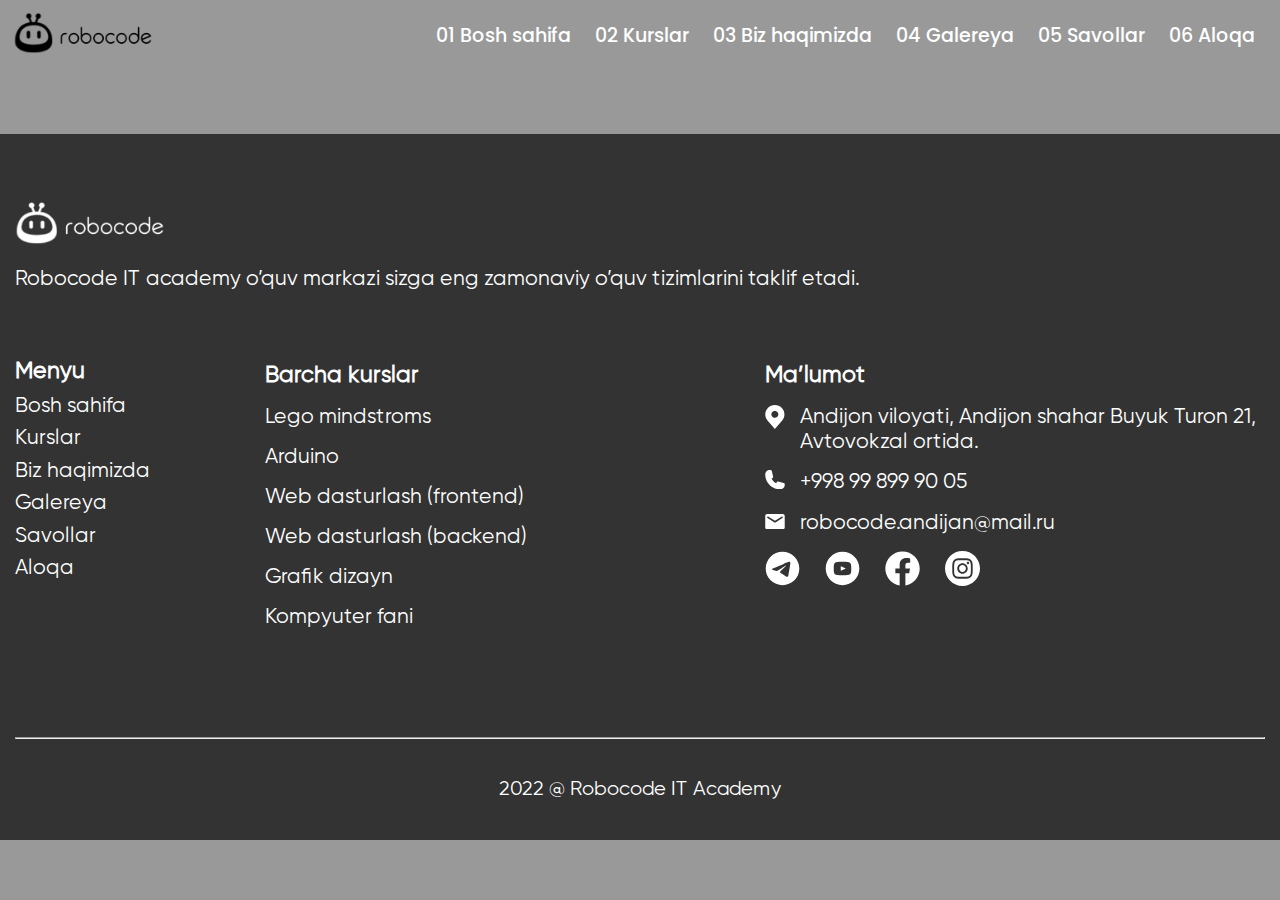
==== detail.html @ 89c39644 "new commit" ====
<!DOCTYPE html>
<html lang="en">
<head>
	<meta charset="UTF-8">
	<meta name="viewport" content="width=device-width, initial-scale=1.0">
	<!-- variable title -->
	<title>Detail view</title>
	<meta name="description" content="Robocode IT Academy Andijan - Andijondagi Robototexnika va Dasturlash , Grafik dizayn, Video montaj bo'yicha o'quv kurslari">
	<meta name="keywords" content="Robocode, Andijan, Robototexnika, dasturlash, andijon, lego, Arduino, Python, Javascript, Vue.js, Django, PostgreSQL, HTML, CSS, bootstrap, Andijon, Vodiy, IT sohasi, dasturlash kurslari">
	<meta content="Abdukarim Hakimov" name="author">
	<link rel="shortcut icon" href="staticfiles/images/custom/favicon.svg">
	<link rel="stylesheet" type="text/css" href="staticfiles/css/custom/custom.css">
	<link rel="stylesheet" type="text/css" href="staticfiles/css/swiper/swiper.css">
	<link rel="stylesheet" type="text/css" href="staticfiles/css/main/mainpage/main.css">
	<link rel="stylesheet" type="text/css" href="staticfiles/css/main/detail/detail.css">
</head>
<body>
	<header>
		<section class="section_navbar">
			<div class="container_lg height-100">
				<nav class="navbar">
					<div class="navbar_left">
						<div class="robocode_logo">
							<a>
								<img src="staticfiles/images/mainpage/header/robocode.png" alt="">
							</a>
						</div>
						<div class="navbar_control" onclick="navbarControlr()">
							<div class="line"></div>
							<div class="line"></div>
							<div class="line"></div>
						</div>
					</div>
					<div class="navbar_right">
						<ul>
							<li>
								<a>01 Bosh sahifa</a>
							</li>
							<li>
								<a href="#courses">02 Kurslar</a>
							</li>
							<li>
								<a href="#robocode_gr">03 Biz haqimizda</a>
							</li>
							<li>
								<a href="#gallery">04 Galereya</a>
							</li>
							<li>
								<a href="#asks">05 Savollar</a>
							</li>
							<li>
								<a href="#connect">06 Aloqa</a>
							</li>
						</ul>
					</div>
				</nav>
			</div>
		</section>
	</header>
	<main>
		
	</main>
	<footer>
		<article class="footer_article">
			<section class="section_foooter">
				<div class="container_lg">
					<nav class="footer_nav">
						<div class="footer_nav_fields footer_logo_fields">
							<div class="footer_nav_logo">
								<a>
									<img src="staticfiles/images/mainpage/main/logo_footer.png" alt="">
								</a>
							</div>
							<div class="footer_nav_text">
								<p>
									Robocode IT academy o’quv markazi sizga eng zamonaviy o’quv tizimlarini taklif etadi.
								</p>
							</div>	
						</div>
						<div class="footer_nav_fields">
							<ul>
								<li>
									<a>Menyu</a>
								</li>
								<li>
									<a>Bosh sahifa</a>
								</li>
								<li>
									<a>Kurslar</a>
								</li>
								<li>
									<a>Biz haqimizda</a>
								</li>
								<li>
									<a>
										Galereya
									</a>
								</li>
								<li>
									<a>
										Savollar
									</a>
								</li>
								<li>
									<a>
										Aloqa
									</a>
								</li>
							</ul>
						</div>
						<div class="footer_nav_fields">
							<ul>
								<li>
									<a>Barcha kurslar</a>
								</li>
								<li>
									<a>Lego mindstroms</a>
								</li>
								<li>
									<a>Arduino</a>
								</li>
								<li>
									<a>Web dasturlash (frontend)</a>
								</li>
								<li>
									<a>Web dasturlash (backend)</a>
								</li>
								<li>
									<a>Grafik dizayn</a>
								</li>
								<li>
									<a>Kompyuter fani</a>
								</li>
							</ul>
						</div>
						<div class="footer_nav_fields">
							<ul>
								<li>
									<a>
										<span>Ma’lumot</span>
									</a>
								</li>
								<li>
									<a>
										<span>
											<svg viewBox="0 0 25 30" fill="none" xmlns="http://www.w3.org/2000/svg">
											<path d="M12.3264 0C9.15159 0.00368622 6.10794 1.24658 3.86304 3.45603C1.61815 5.66548 0.355321 8.66108 0.351575 11.7857C0.347773 14.3392 1.19523 16.8233 2.76395 18.8571C2.76395 18.8571 3.09053 19.2804 3.14388 19.3414L12.3264 30L21.5132 19.3361C21.5611 19.2793 21.8888 18.8571 21.8888 18.8571L21.8898 18.8539C23.4578 16.821 24.3049 14.338 24.3011 11.7857C24.2974 8.66108 23.0346 5.66548 20.7897 3.45603C18.5448 1.24658 15.5011 0.00368622 12.3264 0ZM12.3264 16.0714C11.4651 16.0714 10.6232 15.8201 9.90714 15.3492C9.19105 14.8782 8.63293 14.2089 8.30335 13.4258C7.97377 12.6427 7.88754 11.781 8.05556 10.9496C8.22358 10.1183 8.6383 9.35462 9.24728 8.75526C9.85626 8.15589 10.6322 7.74771 11.4768 7.58235C12.3215 7.41698 13.1971 7.50185 13.9927 7.82623C14.7884 8.15061 15.4685 8.69992 15.947 9.4047C16.4254 10.1095 16.6808 10.9381 16.6808 11.7857C16.6794 12.9219 16.2201 14.0112 15.4038 14.8146C14.5875 15.618 13.4808 16.07 12.3264 16.0714Z" fill="white"/>
											</svg>
										</span>
										<span>Andijon viloyati, Andijon shahar Buyuk Turon 21, Avtovokzal ortida.</span>
									</a>
								</li>
								<li>
									<a>
										<span>
											<svg 
										    viewBox="0 0 31 30" fill="none" 
										    xmlns="http://www.w3.org/2000/svg">
											<path d="M23.5992 30.0002C17.436 29.9922 11.5275 27.5559 7.16946 23.2256C2.81141 18.8952 0.359551 13.0242 0.351562 6.90017C0.351563 5.07018 1.08317 3.31514 2.38544 2.02113C3.68771 0.727134 5.45397 0.000171442 7.29566 0.000171442C7.68564 -0.00278026 8.07498 0.0323889 8.45804 0.105171C8.82835 0.159622 9.1924 0.250056 9.54494 0.375171C9.79288 0.461616 10.0138 0.610871 10.1859 0.80818C10.358 1.00549 10.4753 1.24401 10.5262 1.50017L12.5943 10.5002C12.65 10.7445 12.6433 10.9987 12.5748 11.2398C12.5062 11.4809 12.378 11.701 12.2018 11.8802C12.0056 12.0902 11.9905 12.1052 10.1337 13.0652C11.6206 16.3065 14.2295 18.9094 17.4854 20.4002C18.4666 18.5402 18.4817 18.5252 18.693 18.3302C18.8733 18.1551 19.0949 18.0277 19.3375 17.9596C19.5801 17.8915 19.836 17.8848 20.0818 17.9402L29.1394 19.9952C29.3889 20.0527 29.6196 20.1724 29.8097 20.343C29.9999 20.5135 30.1432 20.7294 30.2263 20.9702C30.3537 21.3262 30.4496 21.6926 30.5131 22.0652C30.5738 22.4422 30.6041 22.8234 30.6037 23.2052C30.5758 25.0273 29.8236 26.7646 28.5113 28.0376C27.199 29.3107 25.4331 30.0162 23.5992 30.0002Z" fill="white"/>
											</svg>
										</span>
										<span>+998 99 899 90 05</span>
									</a>
								</li>
								<li>
									<a>
										<span>
											<svg  viewBox="0 0 31 24" fill="none" xmlns="http://www.w3.org/2000/svg">
											<path d="M3.37663 0H27.5783C29.2422 0 30.5884 1.35 30.5884 3L30.6035 21C30.6035 22.65 29.2422 24 27.5783 24H3.37663C1.71276 24 0.351418 22.65 0.351418 21V3C0.351418 1.35 1.71276 0 3.37663 0ZM3.98167 6.375L14.6758 13.005C15.1598 13.305 15.7951 13.305 16.2791 13.005L26.9733 6.375C27.1249 6.29057 27.2578 6.17649 27.3637 6.03968C27.4696 5.90287 27.5464 5.74617 27.5895 5.57906C27.6326 5.41195 27.6411 5.2379 27.6144 5.06746C27.5877 4.89702 27.5264 4.73372 27.4342 4.58745C27.342 4.44118 27.2208 4.31498 27.078 4.21649C26.9353 4.118 26.7738 4.04927 26.6034 4.01445C26.4331 3.97963 26.2574 3.97945 26.0869 4.01392C25.9165 4.04839 25.7549 4.1168 25.6119 4.215L15.4775 10.5L5.34301 4.215C5.20002 4.1168 5.03841 4.04839 4.86799 4.01392C4.69756 3.97945 4.52185 3.97963 4.35149 4.01445C4.18114 4.04927 4.01968 4.118 3.87688 4.21649C3.73409 4.31498 3.61294 4.44118 3.52075 4.58745C3.42856 4.73372 3.36726 4.89702 3.34056 5.06746C3.31386 5.2379 3.32231 5.41195 3.36539 5.57906C3.40848 5.74617 3.48532 5.90287 3.59125 6.03968C3.69717 6.17649 3.82999 6.29057 3.98167 6.375Z" fill="white"/>
											</svg>
										</span>
										<span>robocode.andijan@mail.ru</span>
									</a>
								</li>
								<li class="f_field_social">
									<a>
										<svg  viewBox="0 0 42 40" fill="none" xmlns="http://www.w3.org/2000/svg">
										<path d="M20.9294 5.44444e-05C15.5968 0.0247327 10.4911 2.14276 6.72924 5.89081C2.96733 9.63886 0.855411 14.7118 0.855469 20C0.855469 25.3043 2.98031 30.3914 6.76255 34.1421C10.5448 37.8929 15.6746 40 21.0235 40C26.3724 40 31.5022 37.8929 35.2845 34.1421C39.0667 30.3914 41.1916 25.3043 41.1916 20C41.1916 14.6957 39.0667 9.60863 35.2845 5.85791C31.5022 2.10719 26.3724 5.44444e-05 21.0235 5.44444e-05C20.9921 -1.81481e-05 20.9608 -1.81481e-05 20.9294 5.44444e-05ZM29.2689 12.04C29.4369 12.0367 29.8084 12.0784 30.0504 12.2734C30.2112 12.4119 30.3138 12.6052 30.3378 12.815C30.3647 12.97 30.3983 13.325 30.3714 13.6017C30.0689 16.765 28.7546 24.4384 28.0857 27.98C27.8033 29.48 27.247 29.9817 26.7075 30.03C25.5378 30.1383 24.6487 29.2633 23.5143 28.5267C21.7395 27.3717 20.7361 26.6534 19.0134 25.5267C17.0218 24.2267 18.3126 23.51 19.447 22.3434C19.7445 22.0367 24.9042 17.3817 25.005 16.96C25.0168 16.9067 25.0285 16.71 24.9109 16.6067C24.7933 16.5034 24.6185 16.5384 24.4924 16.5667C24.3143 16.6067 21.479 18.4667 15.9865 22.1417C15.1798 22.6917 14.4521 22.9584 13.7983 22.9417C13.079 22.9284 11.6941 22.54 10.6639 22.2084C9.4 21.8 8.39664 21.585 8.48403 20.8934C8.52941 20.5334 9.03025 20.165 9.98487 19.7884C15.8639 17.2484 19.7832 15.5734 21.7462 14.765C27.3462 12.455 28.5109 12.0534 29.2689 12.04Z" fill="white"/>
										</svg>
									</a>
									<a>
										<svg  viewBox="0 0 42 40" fill="none" xmlns="http://www.w3.org/2000/svg">
										<path d="M24.3912 19.6521L19.6727 17.4688C19.2609 17.2792 18.9227 17.4917 18.9227 17.9437V22.0563C18.9227 22.5083 19.2609 22.7208 19.6727 22.5312L24.3891 20.3479C24.8029 20.1562 24.8029 19.8438 24.3912 19.6521ZM21.0235 0C9.88488 0 0.855469 8.95417 0.855469 20C0.855469 31.0458 9.88488 40 21.0235 40C32.1622 40 41.1916 31.0458 41.1916 20C41.1916 8.95417 32.1622 0 21.0235 0ZM21.0235 28.125C10.7 28.125 10.5193 27.2021 10.5193 20C10.5193 12.7979 10.7 11.875 21.0235 11.875C31.3471 11.875 31.5277 12.7979 31.5277 20C31.5277 27.2021 31.3471 28.125 21.0235 28.125Z" fill="white"/>
										</svg>
									</a>
									<a>
										<svg viewBox="0 0 41 40" fill="none" xmlns="http://www.w3.org/2000/svg">
										<path fill-rule="evenodd" clip-rule="evenodd" d="M0.361328 20.1117C0.361328 30.055 7.64368 38.3233 17.1681 40V25.555H12.126V20H17.1681V15.555C17.1681 10.555 20.4168 7.77833 25.0117 7.77833C26.4672 7.77833 28.037 8 29.4924 8.22167V13.3333H26.916C24.4504 13.3333 23.8907 14.555 23.8907 16.1117V20H29.2689L28.3731 25.555H23.8907V40C33.4151 38.3233 40.6975 30.0567 40.6975 20.1117C40.6975 9.05 31.6218 0 20.5294 0C9.43696 0 0.361328 9.05 0.361328 20.1117Z" fill="white"/>
										</svg>
									</a>
									<a>
										<svg xmlns="http://www.w3.org/2000/svg" fill="#fff" viewBox="0 0 24 24"><path d="M14.829 6.302c-.738-.034-.96-.04-2.829-.04s-2.09.007-2.828.04c-1.899.087-2.783.986-2.87 2.87-.033.738-.041.959-.041 2.828s.008 2.09.041 2.829c.087 1.879.967 2.783 2.87 2.87.737.033.959.041 2.828.041 1.87 0 2.091-.007 2.829-.041 1.899-.086 2.782-.988 2.87-2.87.033-.738.04-.96.04-2.829s-.007-2.09-.04-2.828c-.088-1.883-.973-2.783-2.87-2.87zm-2.829 9.293c-1.985 0-3.595-1.609-3.595-3.595 0-1.985 1.61-3.594 3.595-3.594s3.595 1.609 3.595 3.594c0 1.985-1.61 3.595-3.595 3.595zm3.737-6.491c-.464 0-.84-.376-.84-.84 0-.464.376-.84.84-.84.464 0 .84.376.84.84 0 .463-.376.84-.84.84zm-1.404 2.896c0 1.289-1.045 2.333-2.333 2.333s-2.333-1.044-2.333-2.333c0-1.289 1.045-2.333 2.333-2.333s2.333 1.044 2.333 2.333zm-2.333-12c-6.627 0-12 5.373-12 12s5.373 12 12 12 12-5.373 12-12-5.373-12-12-12zm6.958 14.886c-.115 2.545-1.532 3.955-4.071 4.072-.747.034-.986.042-2.887.042s-2.139-.008-2.886-.042c-2.544-.117-3.955-1.529-4.072-4.072-.034-.746-.042-.985-.042-2.886 0-1.901.008-2.139.042-2.886.117-2.544 1.529-3.955 4.072-4.071.747-.035.985-.043 2.886-.043s2.14.008 2.887.043c2.545.117 3.957 1.532 4.071 4.071.034.747.042.985.042 2.886 0 1.901-.008 2.14-.042 2.886z"/></svg>
									</a>
								</li>	
							</ul>
						</div>
					</nav>
					<hr style="margin-top:8%;">
					<div class="text-center" style="color:#FFF; font-family:gilroy; font-size:20px; margin-top:3%;">
						<p>2022 @ Robocode IT Academy</p>
					</div>
				</div>
			</section>
		</article>
	</footer>
	<script src="staticfiles/js/custom/custom.js"></script>
	<script src="staticfiles/js/swiper/swiper.js"></script>
	<script src="staticfiles/js/typer/typer.js"></script>
	<!-- variable scripts -->
	<script src="staticfiles/js/main/detail/detail.js"></script>
</body>
</html>
---- staticfiles/css/custom/custom.css ----
html{scroll-behavior: smooth;}

body{
     width:100%;
     height:auto;
     }

*{box-sizing: border-box;}

body,header,main,footer,section,div{width:100%; height:auto;}

body,h1,h2,h3,h4,h5,h6,p,section,div{margin:0 ; padding:0;}

button,input,select{outline:none; cursor: pointer;}

a{
  cursor: pointer; 
  text-decoration: none;
  color: inherit;
  }

ul,li{
      margin:0; 
      padding:0; 
      list-style: none;
      }

input[type=number]::-webkit-inner-spin-button {
  -webkit-appearance: none;
}

body::-webkit-scrollbar {
  width: 10px;
}

/* Track */
body::-webkit-scrollbar-track {
  background: transparent;
}

/* Handle */
body::-webkit-scrollbar-thumb {
  background: #888;
  border-radius: 10px;
}

/* Handle on hover */
body::-webkit-scrollbar-thumb:hover {
  background: #555;
}


@font-face {
  font-family:'robocode';
  src: url(../../fonts/robocode.ttf);
}

@font-face {
  font-family:'gilroy';
  src: url(../../fonts/gilroy.ttf);
}

.container_lg,
.container_md,
.container_sm{
              width: 100%; 
              padding-left: 15px; 
              padding-right: 15px; 
              margin-left: auto;
              margin-right: auto; 
              height: auto; 
              }


.d-flex{display: flex;}

.justify-content-center{justify-content: center;}

.align-items-center{align-items: center;}

.justify-content-space-between{justify-content: space-between;}

.position-relative{position: relative;}

.position-absolute{position: absolute;}

.height-100{
  height: 100%;
}

.width-100{
  width: 100%;
}

.width-auto{
  width: auto;
}

.flex-direction-column{
  flex-direction: column;
}

.for_navbar_section1{top:-100%;position: fixed; }

.for_navbar_section2{position: fixed; top:0; box-shadow:0px -10px 40px 0px rgba(0, 0, 0, 0.7);}

.for_course_blocks:nth-child(3n+1){
  background-color: #25B3E5 !important;
  color: #fff !important;
}

.for_course_blocks:nth-child(3n+2){
  background-color: #F8D25A !important;
  color: #000 !important;
}

.for_course_blocks:nth-child(3n+3){
  background-color: #F8453F !important;
  color: #fff !important;
}

.text-center{
  text-align: center;
}

.for_defference_img_phone{
  transform: translateX(0%) !important;
  opacity: 1 !important;
}

.for_defference_img_dots{
  filter: blur(0px) !important;
}

.for_difference_text{
  transform: translateX(0%) !important;
  opacity: 1 !important;
}

.for_seo{
  transform: translateX(0%) !important;
  opacity: 1 !important;
}

.active_asks{
  color: #34FF2F !important;
}

.active_asks_parent{
  border-left: 3px solid #fff !important;
}

.arm_action{
  transform: rotate(0deg) !important;
}

/* start min-400 */
@media(min-width:400px){
  .container_lgf{width:99%;}
  .container_mdf{width:96%;}
  .container_smf{width:92%;}
}
/* end min-400 */

/* start min-576 */
@media(min-width: 576px){
  .container_lg{max-width: 720px;}
  .container_md{max-width: 650px;}
  .container_sm{max-width: 540px;}
}
/* end min-576 */

/* start min-768 */
@media(min-width: 768px){
  .container_lg{max-width: 930px;}
  .container_md{max-width: 870px;}
  .container_sm{max-width: 720px;}
}
/* end min-768 */

@media(min-width: 992px){
  /* start min 992px */
  .container_lg{max-width: 1110px;}
  .container_md{max-width: 1020px;}
  .container_sm{max-width: 940px;}
  /* end min 992px */
}

/* start min-1200 */
@media(min-width: 1200px){
  .container_lg{max-width: 1300px;}
  .container_md{max-width: 1200px;}
  .container_sm{max-width: 1040px;}
}
/* end min-1200 */

/* start min-1450 */
@media(min-width:1450px){
  .container_lg{max-width: 1450px;}
  .container_md{max-width: 1320px;}
  .container_sm{max-width: 1200px;}
}
/* end min-1450 */

/* start min-1650 */
@media(min-width:1650px){
  .container_lg{max-width: 1650px;}
  .container_md{max-width: 1500px;}
  .container_sm{max-width: 1320px;}
 }
/* end min-1650 */

/* start min-1900 */
@media(min-width:1900px){
  .container_lg{max-width: 1750px;}
  .container_md{max-width: 1600px;}
  .container_sm{max-width: 1420px;}  
}
/* end min-1900 */
---- staticfiles/css/main/mainpage/main.css ----
body{
	background-color:#999999;
}

.section_navbar{
	width:100%;
	height:70px;
	background-color: #999999;
	transition-property: top;
	transition-duration: 0.8s;
	transition-timing-function: ease;
	z-index:2 !important;
}

.navbar{
	display: flex;
	justify-content: space-between;
	align-items: center;
	height: 100%;
}

.navbar_left,.navbar_right{
	width: auto;
}

.robocode_logo a img{
	width:150px;
	margin-left:-5%;
	transition-property: transform;
	transition-duration: 0.5s;
	transition-timing-function: ease;
}

.robocode_logo a img:hover{
	transform: scale(1.1);
}

.navbar_right ul li{
	display: inline-block;
	color: white;
	font-family: robocode;
	font-size:20px;
	transition-property: color;
	transition-duration:0.5s;
	transition-timing-function: ease;
}

.navbar_right ul li a{
	padding:8px 12px;
}

.navbar_right ul li:hover{
	color:#34ff2f;
}

.navbar_control{
	display: none;
}

.line{
	width:100%;
	height:4px;
	border-radius:10px;
	background-color: black;
	position: absolute;
}

.line:nth-child(2){
	top:42.5%;
}

.line:nth-child(3){
	bottom:0;
}

.header_courses_container{
	display: flex;
	padding-left:6%;
	align-items: center;
}

.courses_left{
	width:44vw;
	height:44vw;
	position: relative;
}

.courses_right{
	width: calc( 100% - 44vw);
	padding-bottom:12%;
}

.course_number{
	position: absolute;
	width:100%;
	height:100%;
	padding-top:10%;
	z-index: 1;
}	

.course_number a img{
	width:22%;
	margin-left:-2.5%;
}

.course_border_circle{
	position: absolute;
	width:100%;
	height:100%;
	display: flex;
	align-items: center;
	justify-content: center;
	top: 0;
	left: 0;
}

.circle{
	border-radius: 50%;
	border: 1px solid white;
	transform: scale(0.6);
	transition-property: transform, opacity, border;
	transition-duration:1s;
	transition-timing-function: ease;
	-webkit-animation-name: circle;
	-webkit-animation-duration: 3s;
	-webkit-animation-timing-function: linear;
	-webkit-animation-iteration-count: infinite;
	animation-name: circle;
	animation-duration: 3s;
	animation-timing-function: linear;
	animation-iteration-count: infinite;
}

.border_circle1{
	width:100%;
	height:100%;
}


.border_circle2{
	width:85%;
	height:85%;
}

.border_circle3{
	width:72%;
	height:72%;
}

.border_circle4{
	width:63%;
	height:63%;
	border-radius: 50%;
	background-color:#34ff2f;
}

@-webkit-keyframes circle{
	to{
		transform: scale(1.075);
		border:5px solid white;
		opacity: 0;
	}
}

@-webkit-keyframes circle_mobile{
	to{
		transform: scale(1.2);
		border:5px solid white;
		opacity: 0;
	}
}

@keyframes circle{
	to{
		transform: scale(1.075);
		border:5px solid white;
		opacity: 0;
	}
}

@keyframes circle_mobile{
	to{
		transform: scale(1.2);
		border:5px solid white;
		opacity: 0;
	}
}

.course_typer .cursor{
	margin-left:-1.5%;
}

.course_typer{
	font-family: robocode;
	font-size:60px;
	width: 100%;
/* 	display: flex;
	justify-content: flex-end; */
	margin-bottom:1.5%;
}

.typer_under_text{
	font-family: robocode;
	font-size:50px;
	/* text-align: right; */
	color: #fff;
	line-height:60px;
	letter-spacing: 1.5px;
}

.typer_br{
	display: none;
}

.course_swiper{
	width:124%;
	height:124%;
	margin-left:-12%;
	margin-top:-12%;
}

.course_sliders{
	width:100%;
	height:100%;
}

.course_sliders a img{
	width:100%;
}

.typer_for_slide{
	display: none;
}

.course_btn{
	margin-top:-15%;
	display: flex;
	padding-left:6%;
}

.course_btn div a button{
	font-family: gilroy;
	font-size:20px;
	border: none;
	background-color: #fff;
	padding:10px 50px;
	border-radius:10px;
	font-weight: bolder;
	transition-property: background-color,border,color;
	transition: 0.5s ease;
	border:1px solid #fff;
}

.course_btn div a button:hover{
	border:1px solid #34FF2F;
	background-color: transparent;
	color:#34FF2F;
}

.course_btn div:first-child{
	width:44vw;
}

.course_btn div:last-child{
	width: calc( 100% - 44vw);
}

/* start main */

.section_lines{
	margin-top:80px;
	width: 100%;
	height:22.5vw;
	background-image: url(../../../images/mainpage/main/lines.png);
	background-size: cover;
	background-position: center;
	background-repeat: no-repeat;
	display: flex;
	flex-direction: column;
	justify-content: center;
	align-items: center;
}

.section_lines img{
	width:11.9%;
}

.section_lines p{
	font-family: robocode;
	color: white;
	font-size:60px;
	font-weight: bolder;
}


.course_blocks{
	width:100%;
	height:400px;
	padding:5% 3% 3% 3%;
	border-radius:20px;
	margin-bottom:25px;
	transition-property: background-color,color;
	transition: 0.8s ease;

}

.course_blocks:last-child{
	margin-bottom: 0;
}

.course_blocks:nth-child(2n+1){
	background-color: #3D3D3D;
	color:#fff;
}

.course_blocks:nth-child(2n+0){
	background-color: #EEEEEE;
	color:#000;
}

.course_items{
	display: flex;
	flex-direction: row;
}

.course_texts{
	width:45%;
}

.course_img{
	width:55%;
}

.course_img a img{
	transition-property: filter;
	transition: 1s ease;
	width:100%;
	filter: grayscale(100%);
}

.course_texts{
	display: flex;
	flex-direction: column;
	justify-content: space-between;
}

.course_texts h1{
	font-family: gilroy;
	font-size:45px;
}

.course_texts p{
	font-family: gilroy;
	font-size:20px;
	margin-top:3%;
}

.course_texts a button{
	font-family: gilroy;
	padding:15px 60px;
	border-radius:15px;
	font-size:16px;
	font-weight: bolder;
	border: 1px solid transparent;
	transition-property: background-color,color,border;
	transition:0.5s ease;
}

.course_blocks:nth-child(2n+1) .course_texts a button{
	background-color: #fff;
	color: black;
}

.course_blocks:nth-child(2n+0) .course_texts a button{
	background-color: #3D3D3D;
	color: white;
}

.course_texts a button:hover{
	background-color: transparent !important;
	color:#34FF2F !important;
	border: 1px solid #34FF2F;
}

.course_mobile {
	font-family:gilroy;
	font-size:45px;
	text-align: center;
	margin-bottom: 3%;
	font-weight: bolder;
	display: none;
}



.groups{
	display: flex;
	flex-wrap: wrap;
}

.group{
	width:25%;
	padding:0px 15px;
}

.group a {
	display: block;
	width:100%;
	height: 100%;
	background-color: #fff;
	border-radius:15px;
	display: flex;
	align-items: center;
	justify-content: center;
	padding: 30px 10px;
}

.group a img{
	width:100%;
	transition-property: transform;
	transition-duration:0.5s;
}

.group:nth-child(1) a img, .group:nth-child(2) a img{
	width:70%;
}

.group a:hover img{
	transform: scale(1.05);
}

.section_difference{
	margin-top: 5%;
}

.differences{
	display: flex;
	overflow: hidden;
}

.difference_text{
	width:50%;
	overflow: hidden;
	display: flex;
	justify-content: center;
	flex-direction: column;
	padding:0% 5%;
	transition-property: transform;
	transition: 0.8s ease;
}

.differences:nth-child(2n+0) .difference_text{
	transform: translateX(-50%);
	opacity: 0;
}

.differences:nth-child(2n+1) .difference_text{
	transform: translateX(50%);
	opacity: 0;
}

.difference_img{
	width:50%;
	display: flex;
	align-items: center;
}

.dots{
	transition-property: filter;
	transition: 0.8s ease;
	width:55%;
	filter: blur(4px);
}

.phone{
	transition-property: transform;
	transition: 0.8s ease;
	width:45%;
	z-index: 1;
}

.phone img{
	width: 102%;
}

.dots img{
	width:120%;
	transform: translateY(-3%) translateX(-4%);
}

.differences:nth-child(2n+1) .difference_img .phone{
	transform: translateX(-50%);
	opacity: 0;
}

.differences:nth-child(2n+0) .difference_img .phone{
	transform: translateX(50%);
	opacity: 0;
}


.difference_text div{
	width:35px;
	height:35px;
	background-color: #34FF2F;
	border-radius: 50%;
}

.difference_text p{
	margin-top:20px;
	font-size:30px;
	font-family: robocode;
	color: #fff;
}


.difference_text p span{
	color: #000;
	font-size:40px;
	display: inline-block;
	transform: translateY(5px);
}

.ceo_section{
	margin-top: 7%;
}

.ceo{
	display: flex;
	align-items: center;
	overflow: hidden;
}

.ceo_img,.ceo_text{
	width: 50%;
	padding: 0% 5%;
	opacity: 0;
	transition-property: transform,opacity;
	transition: 0.8s ease;
}

.ceo_img{
	padding: 0% 7% 0% 5%;
	transform: translateX(-50%);
}

.ceo_text{
	transform: translateX(50%);
}

.ceo_img a img{
	transition-property: filter;
	transition: 0.8s ease;
	width:100%;
	filter: grayscale(100%);
}

.ceo_text div{
	width:35px;
	height:35px;
	background-color: #34FF2F;
	border-radius:50%;
}


.ceo_text p{
	font-family: robocode;
	font-size:22px;
	margin-top:10px;
	color: #fff;
}

.ceo_text p span{
	font-size:30px;
	font-weight: bolder;
	line-height:60px;
}

.ceo_mobile{
	padding-left: 5%;
	color:#fff;
	font-family:robocode;
	font-size:30px;
	display: none;
}

.section_robocode_group{
	margin-top: 10%;
}

.robocode_group{
	display: flex;
	align-items: center;
	overflow: hidden;
}

.rb_group_img,.rb_group_text{
	width:50%;
}

.rb_group_img{
	display: flex;
	align-items: center;
}

.rb_group_dots{
	width:70%;

}
.rb_group_tablet{
	width: 70%;
	margin-left: -35%;
	position: relative;
}

.rb_group_dots{
	filter: blur(4px);
	transition-property: filter;
	transition: 0.8s ease;
}

.rb_group_tablet{
	transform: translateX(-50%);
	opacity: 0;
	transition-property: transform opacity;
	transition: 0.8s ease;
}

.rb_group_dots img,.rb_group_tablet img{
	width:100%;
}

.rb_group_text{
	text-align: center;
	color: #fff;
	font-family: robocode;
	font-size:45px;
}

.robocode_group_members{
	position: absolute;
	width:89%;
	height: 78%;
	top: 10.2%;
	left:5.5%;
	z-index: 1;
	background-color: #3D3D3D;
}

.members_swiper,.members_swiper_wrapper,.members_slides{
	height: 100%;
}

.members_swiper_pagination span{
	background-color: #34FF2F;
}

.members_swiper{padding:30px 0px 35px 0px;}

.members_slides{
	width:65%;
	padding:0% 5%;
	display: flex;
	flex-direction: column;
	justify-content: space-between;
}

.rbx_members_img a img{
	width:100%;
	height: auto;
}

.rbx_member_logo,.rbx_about_member{
	text-align: center;
	color: white;
	font-family: gilroy;
}


.rbx_about_member{
	height:100%;
	display: flex;
	flex-direction: column;
	justify-content: space-evenly;
}

.rbx_member_logo a img{
	width:80px;
	height: auto;
}

.rbx_about_member p:nth-child(1){
	font-weight: bolder;
	font-size:26px;
}
.rbx_about_member p:nth-child(2){
	font-size:20px;
}

.section_gallery{
	margin-top:5%;
	padding-right: 7%;
}

.gallery_container{
	display: flex;
	align-items: center;
}

.gallery_dots img,.gallery_notebook a img{
	width: 100%;
}

.gallery_dots{
	width:30%;
	margin-top:-10%;
}
.gallery_notebook{
	width:85%;
	margin-left:-15%;
}

.for_delete{
	display: none;
}

.last_videos_text{
	width:50%;
	float: right;
	text-align: left;
	margin:5% 0% 0% 0%!important;
}

.last_videos_block{
	position: absolute;
	width:88.8%;
	height:87.5%;
	background-color:#3D3D3D;
	z-index: 1;
	top: 7%;
	left: 3%;
	border-bottom-left-radius:20px;
	border-bottom-right-radius:20px;
	padding:10px 20px;
	display: flex;
	flex-direction: column;
	justify-content: space-between;
}


.ifr_last_video_blocktop iframe{
	width:100%;
	height:10vw;
}

.ifr_last_video_blocktop h3{
	color: #fff;
	font-family:gilroy;
	font-size:15px;
	margin-top:3%;
}

.ifr_last_video_blocktop p{
	color: #fff;
	font-family:gilroy;
	font-size:12px;
	margin-top:6%;
}

.ifr_last_video_blocktop a{
	display: inline-block;
	font-family:gilroy;
	color: #34FF2F;
	padding:2% 0% 4% 0%;
	font-size:12px;
}

.ifr_all_videos::-webkit-scrollbar{
	width:3px;
}

.ifr_all_videos::-webkit-scrollbar-track {
  background: transparent;
}

.ifr_all_videos::-webkit-scrollbar-thumb {
  background: #000;
  border-radius: 10px;
}

.ifr_all_videos::-webkit-scrollbar-thumb:hover {
  background: #555;
}

.ifr_all_videos{
	height: 100%;
	overflow-y: scroll;
}

.all_vidoes_btn{
	padding:6% 0% 3% 0%;
}

.all_vidoes_btn a button{
	font-family:gilroy;
	display: block;
	margin: auto;
	width:75%;
	outline: none;
	padding:4.5% 0%;
	border: none;
	border-radius:10px;
	font-weight: bolder;
	font-size:15px;
}

.all_ifr_blocks{
	display: flex;
	padding: 2px 0px;
}

.all_ifr_iframe{
	width:45%;
}

.all_ifr_iframe iframe{
	width:100%;
	height:4.5vw;
}

.all_ifr_text{
	width:55%;
}

.all_ifr_text{
	display: flex;
	flex-direction: column;
	justify-content: space-between;
	font-family: gilroy;
	color: #fff;
	padding:1px 5px 8px 7px;
}

.all_ifr_text p{
	font-size:12px;
}

.all_ifr_text a{
	font-size:10px;
	text-decoration: underline;
}

.section_asks{
	margin-top:5%;
}

.asks_container{
	display: flex;
}

.ask_title{
	display: flex;
	align-items: center;
	padding:2.5% 6% 2.5% 2.5%;
	font-family: robocode;
	font-size:28px;
	cursor: pointer;
	color: #000;
	transition-property: color;
	transition: 0.5s ease;
}

.ask_title_number_left,.ask_title_text,.ask_title_number_right{
	width: auto;
}

.ask_title_number_left{
	padding-right:3%;
}

.ask_title_text{
	flex-grow: 1;
}

.asks_filed_items li{
	border-left:3px solid black;
	transition-property: border;
	transition: 0.5s ease;
}

.ask_sub_field p{
	font-family:gilroy;
	padding:1% 6%;
	font-size:27px;
	color: #fff;
}

.ask_sub_field{
  max-height: 0;
  overflow: hidden;
  transition: max-height 0.2s ease-out;
}

.sign_up_container{
	display: flex;
	align-items: center;
}

.sign_up_img a img{
	width:100%;
	transform-origin: bottom;
	transform: rotate(-40deg);
	transition-property: transform;
	transition: 0.8s ease;
}



.form_field label{
	display: block;
	font-family: gilroy;
	font-size: 20px;
	color: #fff;
	margin-bottom:1%;
}

.sign_up_form,.sign_up_img{
	width:50%;
}

.sign_up_form{
	padding-left:3%;
}

.form_field {
	margin-top:2%;
}

.form_field input,.form_field textarea{
	width:100%;
	max-width:100%;
	border-radius:10px;
	border: none;
	font-size:23px;
	padding:1.5% 5% 1.5% 2%;
	font-family: robocode;
	outline: none;
}

.form_field input[type="submit"]{
	padding:0%;
	background-color: #3D3D3D;
	color: #fff;
	padding:1% 0%;
	font-size:20px;
}


.footer_article{
	background-color: #333333;
	padding: 5% 0% 3% 0%;
	margin-top:5%;
}

.footer_nav{
	display: flex;
}

.footer_nav_logo a img{
	width:150px;
}

.footer_nav_text{
	padding-right: 20%;
}

.footer_nav_text{
	margin-top: 3%;
}

.footer_nav_fields{
	font-family: gilroy;
	color: #fff;
	font-size: 21px;
}

.footer_nav_fields:nth-child(1){
	width:30%;
}
.footer_nav_fields:nth-child(2){
	width:15%;
}
.footer_nav_fields:nth-child(3){
	width:25%;
}
.footer_nav_fields:nth-child(4){
	width:30%;
}

.footer_nav_fields ul li:nth-child(1){
	font-weight: bolder;
	font-size:23px;
}

.footer_nav_fields ul li a{
	padding:3% 0%;
	display: flex;
}

.footer_nav_fields ul li a span:nth-child(1){
	padding-right:3%;
}

.footer_nav_fields ul li a svg{
	width:20px;
}

.f_field_social{
	display: flex;
}

.f_field_social a{
	width: auto;
	padding-right: 5% !important;
}

.f_field_social a svg{
	width: 35px !important;
}


/* sart max-1300 */
@media(max-width: 1300px){
	.navbar_right ul li{
		font-size:19px;
	}
	.navbar_right ul li a{
		padding:7px 10px;
	}
	.header_courses_container,.course_btn{
		padding-left:3%;
	}
	.course_number a img{
		margin-left: 0;
	}
	.course_typer{
		font-size:55px;
		margin-bottom: 0;
	}
	.typer_under_text{
		font-size:45px;
		line-height: 50px;
	}
	.courses_left{
		width:47vw;
		height:47vw;
	}
	.courses_right{
		width: calc( 100% - 47vw);
	}
	.course_btn div:first-child{
		width:47vw;
	}

	.course_btn div:last-child{
		width: calc( 100% - 47vw);
	}
	.course_texts h1{
		font-size:40px;
	}
	.course_texts p{
		font-size:18px;
	}
	.course_texts a button{
		padding:13px 45px;
	}
	.course_blocks{
		height:370px;
	}
	.difference_text p{
		font-size:25px;
	}
	.difference_text p span{
		font-size:30px;
	}
	.difference_text div,.ceo_text div{
		width:30px;
		height: 30px;
	}
	.ceo_text p{
		font-size:18px;
	}
	.ceo_text p span{
		font-size:24px;
		line-height:60px;
		display: block;
	}
	.rb_group_text{
		font-size:40px;
	}
	.members_swiper{padding:15px 0px 20px 0px;}
	.members_swiper_pagination span{
		transform: translateY(7px);
		width:6px;
		height: 6px;
	}
	.rbx_member_logo a img{
		width:70px;
	}
	.rbx_about_member p:nth-child(1){
		font-size:22px;
	}
	.rbx_about_member p:nth-child(2){
		font-size:18px;
	}
	.ifr_last_video_blocktop h3{
		font-size:13px;
	}

	.ifr_last_video_blocktop p{
		font-size:10px;
	}
	.ifr_last_video_blocktop a{
		font-size:9px;
	}
	.all_ifr_blocks{
		flex-direction: column;
	}

	.all_ifr_iframe{
		width: 65%;
	}
	.all_ifr_iframe iframe{
		height:6.5vw;
	}
	.all_ifr_text{
		width:100%;
		padding:3% 0% 5% 0%;
	}
	.all_vidoes_btn{
		padding:4.5% 0% 2% 0%;
	}

	.all_vidoes_btn a button{
		font-size:12px;
	}
	.ask_title{
		font-size:24px;
	}
	.footer_nav{
		flex-wrap: wrap;
	}
	.footer_nav_fields:nth-child(1){
		width:100%;
		margin-bottom: 5%;
	}
	.footer_nav_fields:nth-child(2){
		width:20%;
	}
	.footer_nav_fields:nth-child(3){
		width:40%;
	}
	.footer_nav_fields:nth-child(4){
		width:40%;
	}
	.footer_nav_fields ul li a{
		padding:1.5% 0%;
	}
	.footer_nav_text{
		padding-right: 0%;
		margin-top: 1%;
	}
}
/* end max-1300 */

/* start max-1200 */
@media(max-width: 1200px){
	.course_typer{
		font-size:50px;
	}
	.typer_under_text{
		font-size:40px;
		line-height: 45px;
	}
	.courses_left{
		width:50vw;
		height:50vw;
	}
	.courses_right{
		width: calc( 100% - 50vw);
	}
	.course_btn div:first-child{
		width:50vw;
	}

	.course_btn div:last-child{
		width: calc( 100% - 50vw);
	}
	.course_btn{
		margin-top:-18%;
	}
	.course_btn div a button{
		font-size:18px;
	}
	.section_lines p{
		font-size:50px;
	}
	.section_lines img{
		width:170px;
	}
	.course_blocks{
		padding-top: 0;
		padding-bottom: 0;
		
	}
	.course_items{
		height: 100%;
		align-items: center;
	}
	.course_texts div:nth-child(2){
		margin-top:20px;
	}
	.group{
		padding:0px 10px;
	}
	.rbx_member_logo a img{
		width:60px;
	}
	.rbx_about_member p:nth-child(1){
		font-size:20px;
	}
	.rbx_about_member p:nth-child(2){
		font-size:16px;
	}
}
/* end max-1200 */ 

/* start max-1100 */
@media(max-width: 1100px){
	.navbar{
		flex-direction: column;
		justify-content: inherit;
		align-items: inherit;
	}
	.section_navbar{
		border-bottom-right-radius:15px;
		border-bottom-left-radius:15px;
		height:auto;
	}
	.navbar_left,.navbar_right{
		width: 100%;
	}
	.navbar_left{
		height:80px;
		display: flex;
		justify-content: space-between;
		align-items: center;
	}
	.navbar_control,.robocode_logo{
		display: block;
		width: auto;
	}
	.navbar_control{
		width:40px;
		height:28px;
		position: relative;
		cursor: pointer;
	}
	.navbar_right ul{
		padding-bottom:17px;
	}
	.navbar_right ul li{
		display: block;
	}
	.navbar_right ul li a{
		display: block;
		padding:7px 0px;
		transition-property: background-color, padding-left;
		transition-duration: 0.5s;
		border-radius:10px;
	}
	.navbar_right ul li a:hover{
		background-color: rgba(0, 0, 0, 0.2);
		padding-left:14px;
	}
	.navbar_right{
	 			-moz-transition: height .5s;
                -ms-transition: height .5s;
                -o-transition: height .5s;
                -webkit-transition: height .5s;
                transition: height .5s;
                height: 0;
                overflow: hidden;}
    .header_courses_container{
    	flex-direction: column-reverse;
    	padding-left: 0;
    }

    .courses_left{
		width:60vw;
		height:60vw;
	}
	.courses_right{
		width:100%;
	}
	.typer_br{
		display: block;
	}
	.course_typer{
		font-size:40px;
		margin-top:3%;
	}
	.typer_under_text{
		font-size:40px;
		line-height:45px;
	}
	.courses_right{
		padding-bottom:0%;
	}
	.course_btn{
		margin-top:5%;
		padding-left: 0;
	}
	.course_btn div:first-child{
		display: none;
	}

	.course_btn div:last-child{
		width:100%;
		text-align: center;
	}
	.course_btn div a button{
		font-size:20px;
		width:500px;
		max-width:500px;
	}
	.course_blocks{
		margin-bottom: 15px;
	}
	.difference_text p{
		font-size:20px;
	}
	.difference_text p span{
		font-size:25px;
	}
	.rb_group_text{
		font-size:35px;
	}
	.robocode_group{
		flex-direction: column-reverse;
	}
	.rb_group_text{
		width:100%;
		margin-bottom:5%;
	}
	.rb_group_img{
		width:75%;
	}
	.rb_group_tablet img{
		height:auto;
	}
	.rbx_member_logo a img{
		width:80px;
	}
	.rbx_about_member p:nth-child(1){
		font-size:26px;
	}
	.rbx_about_member p:nth-child(2){
		font-size:20px;
	}
	.section_gallery{
		padding: 3% 3%;
	}
	.gallery_dots{
		display: none;
	}
	.gallery_notebook{
		width:100%;
		margin-left:0%;
	}
	.asks_container{
		flex-direction: column;
	}
	.ask_title{
		padding:1.5% 1.5% 1.5% 1.5%;
	}
	.ask_title_number_left{
		padding-right:1.5%;
	}
	.ask_sub_field p{
		padding:1.5% 1.5% 1.5% 3.5%;
	}
}
/* end max-1100 */

/* start max-992 */
@media(max-width: 992px){
	.courses_left{
		width:70vw;
		height:70vw;
	}
	.course_texts h1{
		display: none;
	}
	.course_texts{
		text-align: center;
	}
	.course_texts a button{
		font-size:18px;
		margin-top: 5%;
		padding:12px 0px;
		width:200px;
		max-width: 200px;
	}
	.course_items{
		flex-direction: column-reverse	;
	}
	.course_img{
		padding:10% 0% 15% 0%;
	}
	.course_texts,.course_img{
		width:100%;
	}
	.course_texts p{
		margin-top: 0;
		font-size: 18px;
	}
	.course_mobile{
		display: block;
	}
	.course_blocks{
		padding-top:4%;
		padding-bottom:5%;
		height: auto;
	}
	.course_texts div:nth-child(2){
		margin-top:0px;
	}
	.differences:nth-child(2n+1){
		flex-direction: column-reverse;
	}
	.differences:nth-child(2n+0){
		flex-direction: column;
	}
	.differences:nth-child(2n+1) .difference_img{
		padding-right:3%;
	}
	.differences:nth-child(2n+0) .difference_img{
		padding-left:3%;
	}
	.difference_img,.difference_text{
		width:100%;
	}
	.difference_img{
		margin:5% 0%;
	}
	.ceo{
		flex-direction: column;
	}
	.ceo_img,.ceo_text{
		width:100%;
	}
	.ceo_img{
		text-align: center;
		margin-top: 5%;
	}
	.ceo_img a img{
		max-width:700px;
	}
	.ceo_text{
		margin-top:5%;
	}
	.ceo_text span:first-child, .ceo_text div{
		display: none;
	}
	.ceo_mobile{
		display: block;
	}
	.rb_group_img{
		width:80%;
	}
	.rb_group_text{
		margin-bottom:10%;
	}
	.rbx_member_logo a img{
		width:70px;
	}
	.rbx_about_member p:nth-child(1){
		font-size:24px;
	}
	.rbx_about_member p:nth-child(2){
		font-size:18px;
	}
	.last_videos{
		flex-direction: column !important;
	}
	.last_videos_text{
		width: 100%;
		text-align: center;
	}
	.ifr_last_video_blocktop h3{
		font-size:20px;
	}

	.ifr_last_video_blocktop p{
		font-size:15px;
	}
	.ifr_last_video_blocktop a{
		font-size:13px;
	}
	.all_ifr_blocks{
		flex-direction: row;
	}

	.all_ifr_iframe{
		width: 45%;
	}
	.all_ifr_iframe iframe{
		height:9vw;
	}
	.all_ifr_text{
		width:55%;
		padding: 3px 10px 10px 10px;
	}
	.ifr_last_video_blocktop iframe{
		height:20vw;
	}
	.all_ifr_text p{
		font-size:13px;
	}

	.all_ifr_text a{
		font-size:10px;
	}
	.all_vidoes_btn{
		padding:6% 0% 3% 0%;
	}

	.all_vidoes_btn a button{
		font-size:15px;
	}
	.sign_up_container{
		flex-direction: column;
	}
	.sign_up_form,.sign_up_img{
		width:100%;
	}
	.sign_up_form{
		padding-left:0%;
	}
	.footer_nav_fields{
		min-width:100%;
		margin-bottom: 0% !important;
		margin-top:3%;
	}
	.footer_nav_fields ul li a{
		padding:1% 0%;
	}
	.footer_article{
		margin-top:15%;
	}
}
/* end max-992 */

/* start max-768 */
@media(max-width: 768px){
	.courses_left{
		width:80vw;
		height:80vw;
	}
	.course_btn{
		margin-top:10%;
	}
	.section_lines p{
		margin-top:5px;
		font-size:30px;
	}
	.section_lines img{
		width:130px;
	}
	.section_lines{
		height:250px;
	}
	.course_img{
		padding:0% 5%;
	}
	.course_texts p{
		margin-top:5%;
		margin-bottom:5%;
	}
	.course_mobile{
		font-size:40px;
	}
	.course_items{
		padding:5% 0%;
	}
	.group{
		width:50%;
		padding:10px;
		height:35vw;
	}
	.rb_group_text{
		font-size:30px;
	}
	.rb_group_img{
		width:90%;
	}
	.rbx_member_logo a img{
		width:60px;
	}
	.rbx_about_member p:nth-child(1){
		font-size:22px;
	}
	.rbx_about_member p:nth-child(2){
		font-size:16px;
	}
	.ifr_last_video_blocktop h3{
		font-size:13px;
	}

	.ifr_last_video_blocktop p{
		font-size:10px;
	}
	.ifr_last_video_blocktop a{
		font-size:9px;
	}
	.all_ifr_blocks{
		flex-direction: column;
	}

	.all_ifr_iframe{
		width: 65%;
	}
	.all_ifr_iframe iframe{
		height:11.5vw;
	}
	.all_ifr_text{
		width:100%;
		padding:3% 0% 5% 0%;
	}
	.all_vidoes_btn{
		padding:4.5% 0% 2% 0%;
	}

	.all_vidoes_btn a button{
		font-size:12px;
	}
	.ask_title{
		padding:2.5% 2.5% 2.5% 2.5%;
	}
	.ask_title_number_left{
		padding-right:2.5%;
	}
	.ask_sub_field p{
		padding:2.5% 2.5% 2.5% 6%;
	}
}
/* end max-768 */

/* start max-668 */
@media(max-width: 668px){
	.courses_left{
		width:95vw;
		height:95vw;
	}
	.section_header_courses{
		width:100%;
		overflow: hidden;
	}
	.course_number a img{
		width:15%;
		margin-left:2.5%;
	}
	.rb_group_img{
		width:100%;
	}
	.rb_group_dots{
		min-width:50%;
	}
	.rb_group_tablet{
		min-width:70%;
		margin-left:-20%;
	}
	.rb_group_tablet img{
		height:110vw;
	}
	.rbx_member_logo a img{
		width:70px;
	}
	.rbx_about_member p:nth-child(1){
		font-size:24px;
	}
	.rbx_about_member p:nth-child(2){
		font-size:18px;
	}
}
/* end max-668 */
 
/* start max-576 */
@media(max-width: 576px){
	.course_typer{
		font-size:35px;
	}
	.typer_under_text{
		font-size:30px;
		line-height:35px;
	}
	.navbar_control{
		width:35px;
		height:21px;
	}
	.border_circle4{
		width:70%;
		height:70%;
	}
	.circle{
		animation-name: circle_mobile;
		animation-duration: 3s;
		animation-timing-function: linear;
		animation-iteration-count: infinite;
	}
	.courses_left{
		margin-top:10%;
	}
	.course_btn{
		margin-top:15%;
	}
	.course_btn div a button{
		font-size:20px;
		width:100%;
		padding:8px 0px 6.5px 0px;
	}
	.section_lines{
		height:200px;
		margin-top:50px;
	}
	.course_img{
		padding:0%;
	}
	.course_texts{
		text-align: left;
	}
	.course_texts p{
		font-size:16px;
	}
	.course_mobile{
		font-size:30px;
		margin-bottom:5%;
	}
	.course_texts div:nth-child(2){
		text-align: center;
	}
	.course_items{
		padding:5% 3%;
	}
	.course_texts a button{
		width:150px;
	}
	.group{
		padding: 5px;
	}
	.group a{
		border-radius:10px;
	}
	.difference_text p{
		font-size:18px;
		margin-top:10px;
	}
	.difference_text p span{
		font-size:23px;
	}
	.difference_text div{
		width:30px;
		height: 30px;
	}
	.difference_text{
		padding: 0% 3%;
	}
	.difference_img{
		align-items: flex-end;

	}
	.differences:nth-child(2n+1) .difference_img{
		padding-right:0%;
	}
	.differences:nth-child(2n+0) .difference_img{
		padding-left:0%;
	}
	
	.phone img{
		width: 100%;
	}
	.dots img{
		width:100%;
	}
	.dots{
		min-width:70%;
	}
	.differences:nth-child(2n+1) .difference_img .phone{
		min-width:90%;
		margin-left:-62.5%;
		margin-bottom: 15%;
	}
	.differences:nth-child(2n+0) .difference_img .phone{
		min-width:90%;
		margin-right:-67.5%;
		margin-bottom: 15%;
		margin-left:7.5%;
	}
	.rb_group_dots, img .rb_group_tablet img{
		width:100%;
	}
	.rb_group_dots{
		max-width:66%;
	}
	.rb_group_tablet{
		min-width:80%;
		margin-left:-56%;
	}
	.rb_group_tablet img{
		height:130vw;
	}
	.rb_group_text{
		margin-bottom:15%;
		font-size: 30px;
	}
	.rbx_member_logo a img{
		width:55px;
	}
	.rbx_about_member p:nth-child(1){
		font-size:24px;
	}
	.rbx_about_member p:nth-child(2){
		font-size:18px;
	}

	.last_videos_block{
		width:87%;
	}
	.ifr_last_video_blocktop h3{
		font-size:22px;
	}

	.ifr_last_video_blocktop p{
		font-size:17px;
	}
	.ifr_last_video_blocktop a{
		font-size:14px;
	}
	.all_ifr_blocks{
		flex-direction: row;
	}

	.all_ifr_iframe{
		width: 45%;
	}
	.all_ifr_iframe iframe{
		height:19vw;
	}
	.all_ifr_text{
		width:55%;
		padding: 3px 10px 10px 10px;
	}
	.ifr_last_video_blocktop iframe{
		height:43vw;
	}
	.all_ifr_text p{
		font-size:18px;
	}

	.all_ifr_text a{
		font-size:14px;
	}
	.all_vidoes_btn a button{
		font-size:15px;
	}
	.ask_title{
		font-size:21px;
	}
	.ask_sub_field p{
		font-size:20px;
	}
	.form_field label{
		font-size: 18px;
	}
	.form_field {
		margin-top:4%;
	}

	.form_field input,.form_field textarea{
		font-size:20px;
		padding:2% 8% 2% 4%;
	}
	.form_field input[type="submit"]{
		font-size:18px;
		padding:1.5% 0%;
	}
	.footer_nav_fields{
		margin-top:8%;
	}
	.footer_nav_fields ul li a{
		padding:2% 0%;
	}
	.footer_nav_fields{
		font-size: 20px;
	}
	.footer_nav_logo a img{
		width:120px;
	}
  .footer_nav_fields ul li:nth-child(1){
		font-size:24px;
	}
}
/* end max-576 */

/* start max-500 */
@media(max-width: 500px){
	.rb_group_tablet{
		min-width:90%;
		margin-left:-60%;
	}
	.rbx_member_logo a img{
		width:45px;
	}
	.rbx_about_member p:nth-child(1){
		font-size:20px;
	}
	.rbx_about_member p:nth-child(2){
		font-size:16px;
	}
	.all_ifr_text p{
		font-size:15px;
	}

	.all_ifr_text a{
		font-size:11px;
	}
	.ifr_last_video_blocktop h3{
		font-size:20px;
	}

	.ifr_last_video_blocktop p{
		font-size:15px;
	}
	.ifr_last_video_blocktop a{
		font-size:12px;
	}
	.ask_title{
		font-size:19px;
	}
	.ask_sub_field p{
		font-size:18px;
	}
}
/* end max-500 */

/* start max-400 */
@media(max-width: 400px){
	.course_typer{
		font-size:30px;
	}
	.typer_under_text{
		font-size:25px;
		line-height:30px;
	}
	.course_btn{
		margin-top:20%;
	}
	.course_btn div a button{
		font-size:18px;
	}
	.course_mobile{
		font-size:25px;
	}
	.ceo_text p{
		font-size:16px;
	}
	.ceo_text p span{
		font-size:20px;
		line-height:normal;
		margin-top:5%;
	}
	.ceo_mobile{
		font-size:25px;
	}
	.rb_group_tablet img{
		height:150vw;
	}
	.rb_group_dots{
		max-width:76%;
	}
	.rb_group_tablet{
		margin-left:-70%;
	}
	.rb_group_text{
		font-size: 25px;
	}
	.all_ifr_text p{
		font-size:13px;
	}

	.all_ifr_text a{
		font-size:10px;
	}
	.ifr_last_video_blocktop h3{
		font-size:18px;
	}

	.ifr_last_video_blocktop p{
		font-size:14px;
	}
	.ifr_last_video_blocktop a{
		font-size:11px;
	}
} 
/* end max-400 */

/* start max-320 */
@media(max-width: 320px){
	.navbar_left{
		height:70px;
	}
	.course_typer{
		font-size:25px;
	}
	.typer_under_text{
		font-size:20px;
		line-height:25px;
	}
	.course_btn div a button{
		font-size:16px;
	}
	.rbx_member_logo a img{
		width:40px;
	}
	.rbx_about_member p:nth-child(1){
		font-size:18px;
	}
	.rbx_about_member p:nth-child(2){
		font-size:14px;
	}
} 
/* end max-320 */

/* start min-400 */
@media(min-width:400px){}
/* end min-400 */

/* start min-576 */
@media(min-width: 576px){}
/* end min-576 */

/* start min-768 */
@media(min-width: 768px){}
/* end min-768 */

 /* start min 992px */
@media(min-width: 992px){}
/* end min 992px */

/* start min-1200 */
@media(min-width: 1200px){}
/* end min-1200 */

/* start min-1450 */
@media(min-width:1450px){}
/* end min-1450 */

/* start min-1650 */
@media(min-width:1650px){
	.section_navbar{
		height:85px;
	}
	.robocode_logo a img{
		width:175px;
	}
	.navbar_right ul li{
		font-size:22px;
	}
	.navbar_right ul li a{
		padding:10px 14px;
	}
	.course_typer{
		font-size:75px;
	}
	.typer_under_text{
		font-size:55px;
		line-height:70px;
	}
	.course_btn{
		margin-top:-17%;
	}
	.course_btn div a button{
		font-size:22px;
		padding:15px 50px;
	}
	.section_lines p{
		font-size:70px;
	}
	.course_texts h1{
		font-size:55px;
	}
	.course_texts p{
		font-size:22px;
	}
	.course_texts a button{
		padding:15px 65px;
		font-size:18px;
	}
	.course_blocks{
		height:470px;
	}
	.difference_text p{
		font-size:35px;
	}
	.difference_text p span{
		font-size:45px;
	}
	.difference_text div,.ceo_text div{
		width:40px;
		height: 40px;
	}
	.ceo_text p{
		font-size:25px;
	}
	.ceo_text p span{
		font-size:35px;
		line-height:70px;
	}
	.rb_group_text{
		font-size:52px;
	}
	.members_swiper_pagination span{width:10px; height: 10px;}
	.members_swiper{padding:35px 0px 40px 0px;}
	.rbx_member_logo a img{
		width:90px;
	}
	.rbx_about_member p:nth-child(1){
		font-size:28px;
	}
	.rbx_about_member p:nth-child(2){
		font-size:22px;
	}
	.ifr_last_video_blocktop h3{
		font-size:20px;
	}

	.ifr_last_video_blocktop p{
		font-size:16px;
	}

	.ifr_last_video_blocktop a{
		font-size:13px;
	}
	.all_ifr_text p{
		font-size:14px;
	}

	.all_ifr_text a{
		font-size:11px;
	}
	.all_vidoes_btn a button{
		font-size:16px;
	}
	.ask_title{
		font-size:30px;
	}
	.ask_sub_field p{
		font-size:29px;
	}
	.form_field input,.form_field textarea{
		font-size:27px;
	}
	.form_field input[type="submit"]{
		font-size: 23px;
	}
	.form_field label{
		font-size:22px;
	}
	.footer_nav_fields{
		font-size: 23px;
	}
	.footer_nav_logo a img{
		width:165px;
	}
  .footer_nav_fields ul li:nth-child(1){
		font-size:27px;
	}
	.footer_nav_fields ul li a svg{
		width:22px;
	}
	.f_field_social a svg{
		width: 38px !important;
	}
}
/* end min-1650 */

/* start min-1900 */
@media(min-width:1900px){
	.section_navbar{
		height:100px;
	}
	.robocode_logo a img{
		width:190px;
	}
	.navbar_right ul li{
		font-size:24px;
	}
	.navbar_right ul li a{
		padding:12px 15px;
	}
	.course_typer{
		font-size:85px;
	}
	.typer_under_text{
		font-size:65px;
		line-height:80px;
	}
	.courses_right{
		padding-bottom:11%;
	}
	.course_btn{
		margin-top:-16%;
	}
	.course_btn div a button{
		font-size:24px;
		padding:15px 60px;
		border-radius:15px;
	}
	.section_lines p{
		font-size:80px;
	}
	.course_texts h1{
		font-size:60px;
	}
	.course_texts p{
		font-size:24px;
	}
	.course_texts a button{
		padding:15px 70px;
		font-size:20px;
	}
	.course_blocks{
		height:500px;
	}
	.group{
		padding:0px 20px;
	}
	.difference_text p{
		font-size:40px;
	}
	.difference_text p span{
		font-size:50px;
	}
	.difference_text div,.ceo_text div{
		width:45px;
		height: 45px;
	}
	.ceo_text p{
		font-size:29px;
	}
	.ceo_text p span{
		font-size:40px;
		line-height:80px;
	}
	.rb_group_text{
		font-size:60px;
	}
	.members_swiper_pagination span{width:13px; height: 13px;}
	.members_swiper{padding:40px 0px 45px 0px;}
	.rbx_member_logo a img{
		width:100px;
	}
	.rbx_about_member p:nth-child(1){
		font-size:30px;
	}
	.rbx_about_member p:nth-child(2){
		font-size:24px;
	}
	.ifr_last_video_blocktop h3{
		font-size:22px;
	}

	.ifr_last_video_blocktop p{
		font-size:18px;
	}

	.ifr_last_video_blocktop a{
		font-size:15px;
	}
	.all_ifr_text p{
		font-size:15px;
	}

	.all_ifr_text a{
		font-size:12px;
	}
	.all_vidoes_btn a button{
		font-size:18px;
	}
	.ask_title{
		font-size:33px;
	}
	.ask_sub_field p{
		font-size:32px;
	}
	.form_field input,.form_field textarea{
		font-size:30px;
	}
	.form_field input[type="submit"]{
		font-size: 25px;
	}
	.form_field label{
		font-size:24px;
	}
	.footer_nav_fields{
		font-size: 25px;
	}
	.footer_nav_logo a img{
		width:180px;
	}
  .footer_nav_fields ul li:nth-child(1){
		font-size:30px;
	}
	.footer_nav_fields ul li a svg{
		width:24px;
	}
	.f_field_social a svg{
		width: 42px !important;
	}
}
/* end min-1900 */
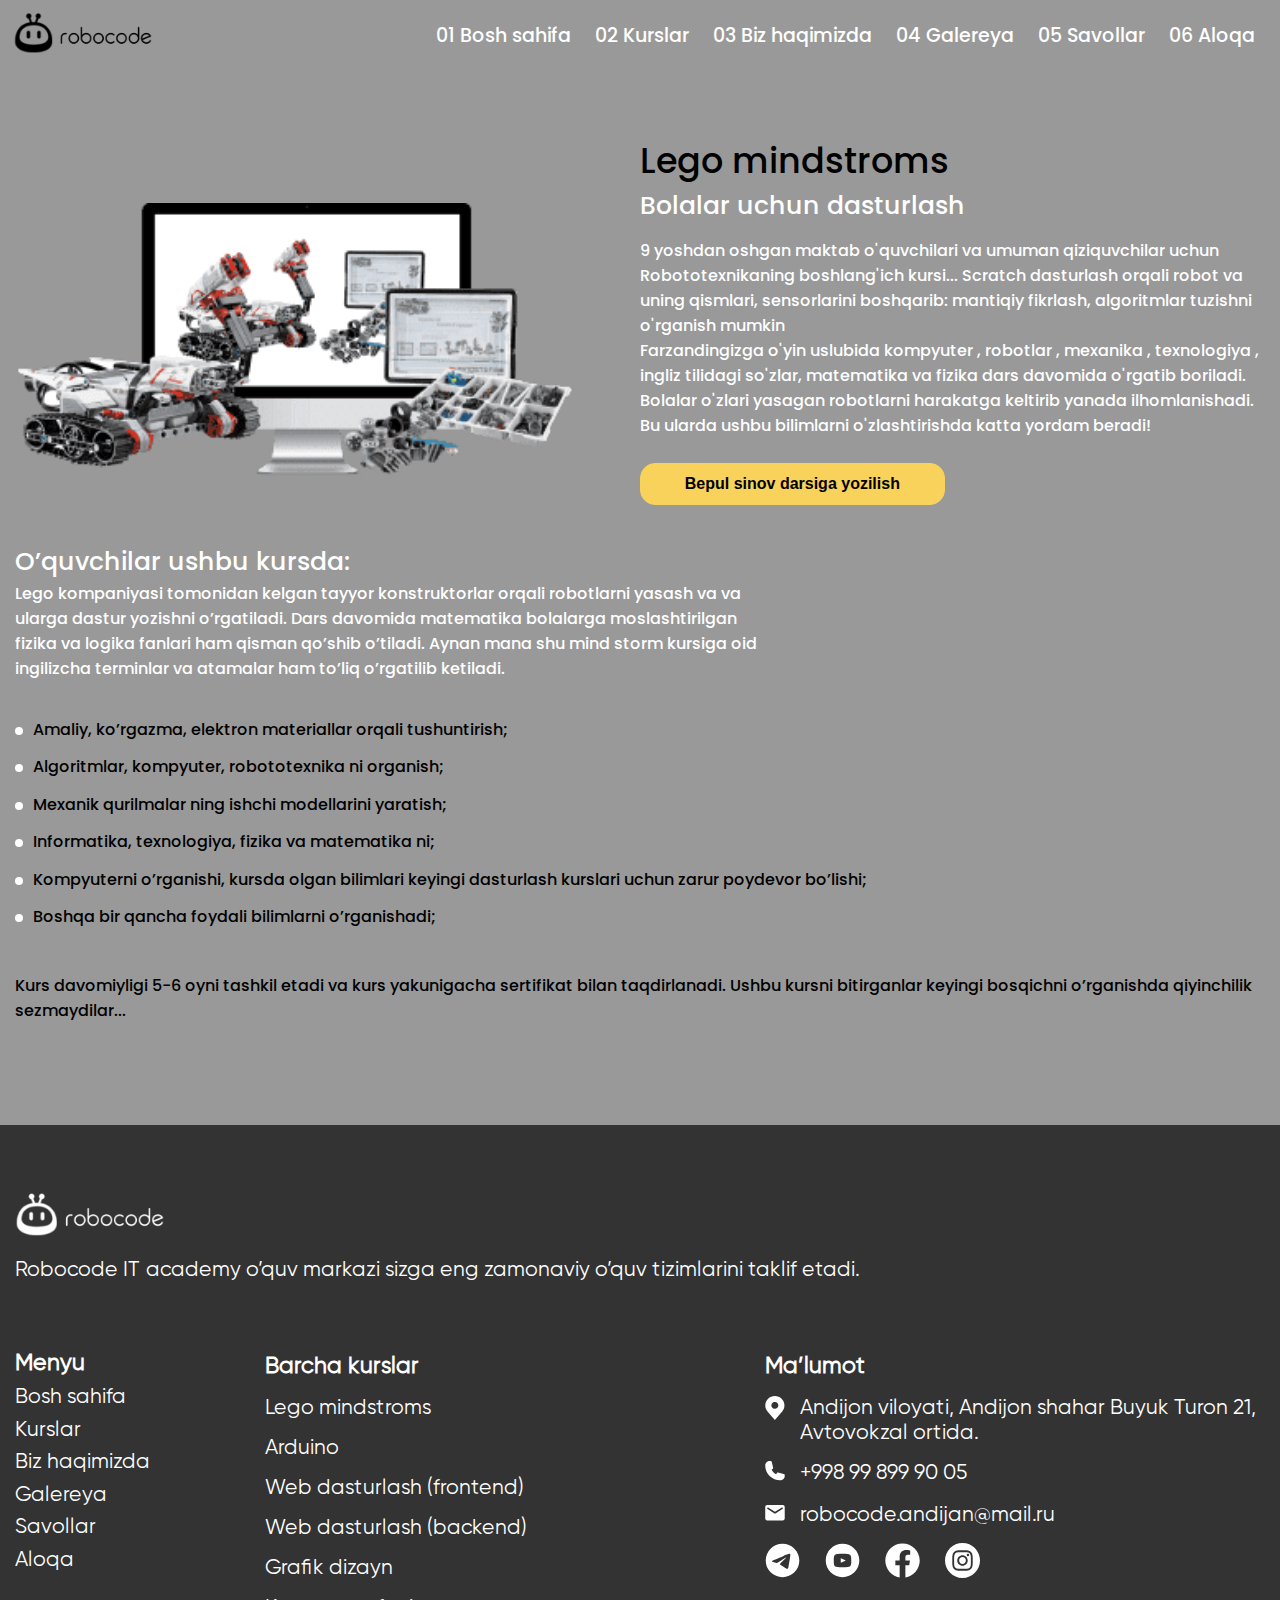
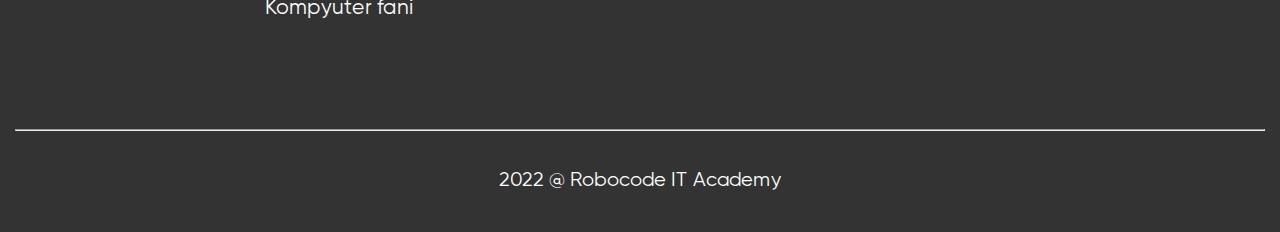
==== commit 16f44276: "new commit" ====
--- a/detail.html
+++ b/detail.html
@@ -10,8 +10,7 @@
 	<meta content="Abdukarim Hakimov" name="author">
 	<link rel="shortcut icon" href="staticfiles/images/custom/favicon.svg">
 	<link rel="stylesheet" type="text/css" href="staticfiles/css/custom/custom.css">
-	<link rel="stylesheet" type="text/css" href="staticfiles/css/swiper/swiper.css">
-	<link rel="stylesheet" type="text/css" href="staticfiles/css/main/mainpage/main.css">
+	<!-- variable link -->
 	<link rel="stylesheet" type="text/css" href="staticfiles/css/main/detail/detail.css">
 </head>
 <body>
@@ -58,7 +57,119 @@
 		</section>
 	</header>
 	<main>
-		
+		<article class="detail_course">
+			<section class="container_lg">
+				<div class="corse_title">
+					<p>Lego mindstroms</p>
+				</div>
+				<div class="course_container">
+					<div class="course_img">
+						<a>
+							<img src="staticfiles/images/mainpage/main/lego_show.png" alt="">
+						</a>
+					</div>
+					<div class="course_texts">
+						<div class="course_sub_titile course_text_size2">
+							<p>Bolalar uchun dasturlash</p>
+						</div>
+						<div class="about_course course_text_size1">
+							<p>
+								9 yoshdan oshgan maktab o'quvchilari va umuman qiziquvchilar uchun Robototexnikaning boshlang'ich kursi... Scratch dasturlash orqali robot va uning qismlari, sensorlarini boshqarib: mantiqiy fikrlash, algoritmlar tuzishni o'rganish mumkin
+							</p>
+							<p>
+								Farzandingizga o'yin uslubida kompyuter , robotlar , mexanika , texnologiya , ingliz tilidagi so'zlar, matematika va fizika dars davomida o'rgatib boriladi.
+								Bolalar o'zlari yasagan robotlarni harakatga keltirib yanada ilhomlanishadi.
+								Bu ularda ushbu bilimlarni o'zlashtirishda katta yordam beradi!
+							</p>	
+						</div>
+						<div class="sign_up_btn">
+							<a onclick="openModal()">
+								<button class="course_text_size1">Bepul sinov darsiga yozilish</button>
+							</a>
+						</div>
+					</div>
+				</div>
+				<div class="about_sub_block">
+					<div class="about_sub_title course_text_size2">
+						<p>O’quvchilar ushbu kursda:</p>
+					</div>
+					<div class="about_sub_about course_text_size1">
+						<p>Lego kompaniyasi tomonidan kelgan tayyor konstruktorlar orqali robotlarni yasash va va ularga dastur yozishni o’rgatiladi. Dars davomida matematika bolalarga moslashtirilgan fizika va logika fanlari ham qisman qo’shib o’tiladi. Aynan mana shu mind storm kursiga oid ingilizcha terminlar va atamalar ham to’liq o’rgatilib ketiladi.</p>
+					</div>
+					<div class="about_sub_list course_text_size1">
+						<ul>
+							<li>
+								<a>Amaliy, ko’rgazma, elektron materiallar orqali tushuntirish;</a>
+							</li>
+							<li>
+								<a>Algoritmlar, kompyuter, robototexnika ni organish;</a>
+							</li>
+							<li>
+								<a>Mexanik qurilmalar ning ishchi modellarini yaratish;</a>
+							</li>
+							<li>
+								<a>Informatika, texnologiya, fizika va matematika ni;</a>
+							</li>
+							<li>
+								<a>Kompyuterni o’rganishi, kursda olgan bilimlari keyingi dasturlash kurslari uchun zarur poydevor bo’lishi;</a>
+							</li>
+							<li>
+								<a>Boshqa bir qancha foydali bilimlarni o’rganishadi;</a>
+							</li>
+						</ul>
+					</div>
+					<div class="course_date course_text_size1">
+						<p>
+							Kurs davomiyligi 5-6 oyni tashkil etadi va kurs yakunigacha sertifikat bilan taqdirlanadi. Ushbu kursni bitirganlar keyingi bosqichni o’rganishda qiyinchilik sezmaydilar...
+						</p>
+					</div>
+				</div>
+			</section>
+			<div class="modal">
+				<div class="modal_block">
+					<div class="modal_title course_modal_text_size">
+						<p>Kursga yozilish formasi</p>
+						<a onclick="closeModal()">
+							<svg width="24" height="24" viewBox="0 0 24 24" fill="none" xmlns="http://www.w3.org/2000/svg">
+							<path fill-rule="evenodd" clip-rule="evenodd" d="M14.3997 12L24 2.39966L21.6003 0L12 9.60034L2.39966 0L0 2.39966L9.60034 12L0 21.6003L2.39966 24L12 14.3997L21.6003 24L24 21.6003L14.3997 12Z" fill="white"/>
+							</svg>
+						</a>
+					</div>
+					<div class="modal_form">
+						<form>
+							<div class="form_fields">
+								<label>Ism-Familiya*</label>
+								<input type="text">
+							</div>
+							<div class="form_fields">
+								<label>Yosh*</label>
+								<input type="number">
+							</div>
+							<div class="form_fields">
+								<label>Telefon raqam*</label>
+								<input type="number">
+							</div>
+							<div class="form_fields">
+								<label>Kurs*</label>
+								<select>
+									<option>Lego</option>
+									<option>Lego</option>
+									<option>Lego</option>
+									<option>Lego</option>
+								</select>
+							</div>
+							<div class="form_fields">
+								<label>Qo’shimcha habar*</label>
+								<input type="text">
+							</div>
+							<div class="form_fields ">
+								<input type="submit"  value="Yozilish">
+							</div>
+						</form>
+					</div>
+				</div>
+			</div>
+		</article>
 	</main>
 	<footer>
 		<article class="footer_article">
@@ -204,8 +315,6 @@
 		</article>
 	</footer>
 	<script src="staticfiles/js/custom/custom.js"></script>
-	<script src="staticfiles/js/swiper/swiper.js"></script>
-	<script src="staticfiles/js/typer/typer.js"></script>
 	<!-- variable scripts -->
 	<script src="staticfiles/js/main/detail/detail.js"></script>
 </body>
--- a/staticfiles/css/custom/custom.css
+++ b/staticfiles/css/custom/custom.css
@@ -3,7 +3,9 @@
 body{
      width:100%;
      height:auto;
+     background-color:#999999;
      }
+
 
 *{box-sizing: border-box;}
 
@@ -100,6 +102,150 @@
   flex-direction: column;
 }
 
+.section_navbar{
+  width:100%;
+  height:70px;
+  background-color: #999999;
+  transition-property: top;
+  transition-duration: 0.8s;
+  transition-timing-function: ease;
+  z-index:2 !important;
+}
+
+.navbar{
+  display: flex;
+  justify-content: space-between;
+  align-items: center;
+  height: 100%;
+}
+
+.navbar_left,.navbar_right{
+  width: auto;
+}
+
+.robocode_logo a img{
+  width:150px;
+  margin-left:-5%;
+  transition-property: transform;
+  transition-duration: 0.5s;
+  transition-timing-function: ease;
+}
+
+.robocode_logo a img:hover{
+  transform: scale(1.1);
+}
+
+.navbar_right ul li{
+  display: inline-block;
+  color: white;
+  font-family: robocode;
+  font-size:20px;
+  transition-property: color;
+  transition-duration:0.5s;
+  transition-timing-function: ease;
+}
+
+.navbar_right ul li a{
+  padding:8px 12px;
+}
+
+.navbar_right ul li:hover{
+  color:#34ff2f;
+}
+
+.navbar_control{
+  display: none;
+}
+
+.line{
+  width:100%;
+  height:4px;
+  border-radius:10px;
+  background-color: black;
+  position: absolute;
+}
+
+.line:nth-child(2){
+  top:42.5%;
+}
+
+.line:nth-child(3){
+  bottom:0;
+}
+
+.footer_article{
+  background-color: #333333;
+  padding: 5% 0% 3% 0%;
+  margin-top:5%;
+}
+
+.footer_nav{
+  display: flex;
+}
+
+.footer_nav_logo a img{
+  width:150px;
+}
+
+.footer_nav_text{
+  padding-right: 20%;
+}
+
+.footer_nav_text{
+  margin-top: 3%;
+}
+
+.footer_nav_fields{
+  font-family: gilroy;
+  color: #fff;
+  font-size: 21px;
+}
+
+.footer_nav_fields:nth-child(1){
+  width:30%;
+}
+.footer_nav_fields:nth-child(2){
+  width:15%;
+}
+.footer_nav_fields:nth-child(3){
+  width:25%;
+}
+.footer_nav_fields:nth-child(4){
+  width:30%;
+}
+
+.footer_nav_fields ul li:nth-child(1){
+  font-weight: bolder;
+  font-size:23px;
+}
+
+.footer_nav_fields ul li a{
+  padding:3% 0%;
+  display: flex;
+}
+
+.footer_nav_fields ul li a span:nth-child(1){
+  padding-right:3%;
+}
+
+.footer_nav_fields ul li a svg{
+  width:20px;
+}
+
+.f_field_social{
+  display: flex;
+}
+
+.f_field_social a{
+  width: auto;
+  padding-right: 5% !important;
+}
+
+.f_field_social a svg{
+  width: 35px !important;
+}
+
+
 .for_navbar_section1{top:-100%;position: fixed; }
 
 .for_navbar_section2{position: fixed; top:0; box-shadow:0px -10px 40px 0px rgba(0, 0, 0, 0.7);}
@@ -153,6 +299,174 @@
 .arm_action{
   transform: rotate(0deg) !important;
 }
+
+.open_modal{
+  transform: translateY(0%) !important;
+}
+
+
+
+/* start max-1300 */
+@media (max-width: 1300px){
+  .navbar_right ul li{
+    font-size:19px;
+  }
+  .navbar_right ul li a{
+    padding:7px 10px;
+  }
+  .footer_nav{
+    flex-wrap: wrap;
+  }
+  .footer_nav_fields:nth-child(1){
+    width:100%;
+    margin-bottom: 5%;
+  }
+  .footer_nav_fields:nth-child(2){
+    width:20%;
+  }
+  .footer_nav_fields:nth-child(3){
+    width:40%;
+  }
+  .footer_nav_fields:nth-child(4){
+    width:40%;
+  }
+  .footer_nav_fields ul li a{
+    padding:1.5% 0%;
+  }
+  .footer_nav_text{
+    padding-right: 0%;
+    margin-top: 1%;
+  }
+}
+/* end max-1300 */
+
+/* start max-1200 */
+@media (max-width:  1200px){}
+/* end max-1200 */
+
+/* start max-1100 */
+@media (max-width: 1100px){
+  .navbar{
+    flex-direction: column;
+    justify-content: inherit;
+    align-items: inherit;
+  }
+  .section_navbar{
+    border-bottom-right-radius:15px;
+    border-bottom-left-radius:15px;
+    height:auto;
+  }
+  .navbar_left,.navbar_right{
+    width: 100%;
+  }
+  .navbar_left{
+    height:80px;
+    display: flex;
+    justify-content: space-between;
+    align-items: center;
+  }
+  .navbar_control,.robocode_logo{
+    display: block;
+    width: auto;
+  }
+  .navbar_control{
+    width:40px;
+    height:28px;
+    position: relative;
+    cursor: pointer;
+  }
+  .navbar_right ul{
+    padding-bottom:17px;
+  }
+  .navbar_right ul li{
+    display: block;
+  }
+  .navbar_right ul li a{
+    display: block;
+    padding:7px 0px;
+    transition-property: background-color, padding-left;
+    transition-duration: 0.5s;
+    border-radius:10px;
+  }
+  .navbar_right ul li a:hover{
+    background-color: rgba(0, 0, 0, 0.2);
+    padding-left:14px;
+  }
+  .navbar_right{
+        -moz-transition: height .5s;
+                -ms-transition: height .5s;
+                -o-transition: height .5s;
+                -webkit-transition: height .5s;
+                transition: height .5s;
+                height: 0;
+                overflow: hidden;}
+}
+/* end max-1100 */
+
+/* start max-992 */
+@media (max-width: 992px){
+  .footer_nav_fields{
+    min-width:100%;
+    margin-bottom: 0% !important;
+    margin-top:3%;
+  }
+  .footer_nav_fields ul li a{
+    padding:1% 0%;
+  }
+  .footer_article{
+    margin-top:15%;
+  }
+}
+/* end max-992 */
+
+/* start max-768 */
+@media (max-width: 768px){}
+/* end max-768 */
+
+/* start max-668 */
+@media (max-width: 668px){}
+/* end max-668 */
+
+/* start max-576 */
+@media (max-width: 576px){
+  .navbar_control{
+    width:35px;
+    height:21px;
+  }
+  .footer_nav_fields{
+    margin-top:8%;
+  }
+  .footer_nav_fields ul li a{
+    padding:2% 0%;
+  }
+  .footer_nav_fields{
+    font-size: 20px;
+  }
+  .footer_nav_logo a img{
+    width:120px;
+  }
+  .footer_nav_fields ul li:nth-child(1){
+    font-size:24px;
+  }
+}
+/* end max-576 */
+
+/* start max-500 */
+@media (max-width: 500px){}
+/* end max-500 */
+
+/* start max-400 */
+@media (max-width: 400px){}
+/* end max-400 */
+
+
+/* start max-320 */
+@media (max-width: 320px){
+  .navbar_left{
+    height:70px;
+  }
+}
+/* end max-320 */
 
 /* start min-400 */
 @media(min-width:400px){
@@ -207,6 +521,18 @@
   .container_lg{max-width: 1650px;}
   .container_md{max-width: 1500px;}
   .container_sm{max-width: 1320px;}
+  .section_navbar{
+    height:85px;
+  }
+  .robocode_logo a img{
+    width:175px;
+  }
+  .navbar_right ul li{
+    font-size:22px;
+  }
+  .navbar_right ul li a{
+    padding:10px 14px;
+  }
  }
 /* end min-1650 */
 
@@ -215,5 +541,17 @@
   .container_lg{max-width: 1750px;}
   .container_md{max-width: 1600px;}
   .container_sm{max-width: 1420px;}  
+  .section_navbar{
+    height:100px;
+  }
+  .robocode_logo a img{
+    width:190px;
+  }
+  .navbar_right ul li{
+    font-size:24px;
+  }
+  .navbar_right ul li a{
+    padding:12px 15px;
+  }
 }
 /* end min-1900 */--- a/staticfiles/css/main/detail/detail.css
+++ b/staticfiles/css/main/detail/detail.css
@@ -0,0 +1,328 @@
+.detail_course{
+	padding:5% 0% 3% 0%;
+	font-family: robocode;
+}
+.corse_title{
+	width: 50%;
+	float: right;
+	font-size: 45px;
+}
+
+.course_container{
+	display: flex;
+	align-items: center;
+}
+
+.course_img,.course_texts{
+	width: 50%;
+	color:#fff;
+}
+
+.course_img{
+	padding-right: 5%;
+}
+
+.course_img a img{
+	width: 100%;
+}
+
+.about_course{
+	margin:2% 0% 4% 0%;
+}
+
+.sign_up_btn a button{
+	border: none;
+	padding:1.8% 7%;
+	background-color: #F8D25A;
+	color:#000;
+	border-radius:15px;
+	border:1px solid #F8D25A;
+	font-weight: bolder;
+	transition-property:background-color,border, color;
+	transition-duration:0.5s;
+	transition-timing-function: ease;
+}
+
+.sign_up_btn a button:hover{
+	background-color:transparent;
+	color: #34FF2F;
+	border:1px solid #34FF2F;
+}
+
+.about_sub_block{
+	margin-top:3%;
+}
+
+.about_sub_title,.about_sub_about{
+	color: #fff;
+	padding-right:40%;
+}
+
+.about_sub_list{
+	margin-top:30px;
+}
+
+.about_sub_list ul li{
+	padding:0.5% 0%;
+}
+
+.about_sub_list ul li:before{
+	content: "";
+	display: inline-block;
+	width:8px;
+	height:8px;
+	background:#fff;
+	border-radius:50%;
+	margin-right: 0.5%;
+}
+
+.course_date{
+	margin-top:3%;
+}
+
+.course_text_size1{
+	font-size:18px;
+}
+
+.course_text_size2{
+	font-size:30px;
+}
+
+.modal{
+	position: fixed;
+	width:100%;
+	height:100%;
+	background-color: rgba(0, 0, 0, 0.7);
+	top: 0;
+	z-index: 1;
+	display: flex;
+	justify-content: center;
+	align-items: center;
+	padding:0px 15px;
+	transform: translateY(-100%);
+	transition-property: transform;
+	transition-duration:0.8s;
+	transition-timing-function: ease;
+}
+
+.modal_block{
+	max-width:700px;
+	width:650px;
+	height:auto;
+	background-color: #3D3D3D;
+	border-radius:15px;
+	font-family: robocode;
+}
+
+.modal_title{
+	display: flex;
+	justify-content: space-between;
+	padding: 4% 5% 2.5% 5%;
+	border-bottom: 1px solid white;
+	color: white;
+}
+
+.course_modal_text_size{
+	font-size:22px;
+}
+
+.modal_form{
+	padding:5% 6% 13.5% 6%;
+}
+
+.form_fields{
+	margin-top:2%;
+}
+
+.form_fields label{
+	display: block;
+	color: #fff;
+	margin-bottom: 5px;
+	font-size: 15px;
+}
+
+.form_fields input,.form_fields select{
+	width: 100%;
+	font-size:20px;
+	padding:1.5% 3%;
+	background-color:  #999999;
+	border-radius:10px;
+	border: 0.5px solid #fff;
+	outline: none;
+}
+
+.form_fields:last-child input{
+	width: auto;
+	padding:1.5% 8%;
+	float: right;
+	background-color: #fff;
+}
+
+.form_fields:last-child{
+	padding-top:8%;
+}
+
+.modal_title a{
+	transform: translateY(-10%);
+	padding:10px 10px 0px 10px;
+}
+
+/* start max-1300 */
+@media (max-width: 1300px){
+	.corse_title{
+		font-size:35px;
+	}
+	.course_text_size1{
+		font-size:16px;
+	}
+	.course_text_size2{
+		font-size:25px;
+	}
+}
+/* end max-1300 */
+
+/* start max-1100 */
+@media (max-width: 1100px){
+  .course_container{
+	flex-direction: column;
+   }
+   .course_img,.course_texts{
+		width: 100%;
+	}
+   .course_texts{
+   	margin-top:7%;
+   }
+   .course_img{
+		padding-right: 0%;
+		text-align: center;
+	}
+   .corse_title{
+		width: 100%;
+		float: left;
+		margin-bottom: 6%;
+	}
+	.course_img a img{
+		width: 80%;
+	}
+	.about_sub_about,.about_sub_title{
+		padding-right:20%;
+	}
+}
+/* end max-1100 */
+
+/* start max-768 */
+@media (max-width: 768px){
+    .about_course{
+    	margin:2% 0% 8% 0%;
+    }
+    .about_sub_block{
+    	margin-top:5%;
+    }
+
+	.about_sub_list ul li{
+		padding:1% 0%;
+	}
+	.modal_block{
+		max-width:500px;
+		width: 500px;
+	}
+}
+/* end max-768 */
+
+/* start max-576 */
+@media (max-width: 576px){
+    .sign_up_btn a button{
+		width: 100%;
+		padding:15px 0px;
+		font-size:16px;
+	}
+	.about_sub_about,.about_sub_title{
+		padding-right:0%;
+	}
+	.course_img a img{
+		width: 100%;
+	}
+	.corse_title{
+		font-size: 28px;
+	}
+	.course_text_size1{
+		font-size:14px;
+	}
+	.course_text_size2{
+		font-size:22px;
+	}
+	.about_sub_title{
+		margin-bottom:1%;
+	}
+	.course_date{
+		margin-top:8%;
+	}
+	.modal_title{
+		padding: 5% 6% 3.5% 6%;
+	}
+	.modal_title a svg{
+		width:15px;
+	}
+	.course_modal_text_size{
+		font-size:19px;
+	}
+	.form_fields:last-child input{
+		width: 100%;
+		padding:2% 0%;
+	}
+	.modal_form{
+		padding:5% 6% 20% 6%;
+	}
+	.form_fields input,.form_fields select{
+		padding:2.5% 3.5%;
+	}
+}
+/* end max-576 */
+
+/* start min-1650 */
+@media (min-width: 1650px){
+	.corse_title{
+		font-size:50px;
+	}
+	.course_text_size1{
+		font-size:20px;
+	}
+	.course_text_size2{
+		font-size:34px;
+	}
+	.modal_block{
+		max-width: 730px;
+		width:730px;
+	}
+	.course_modal_text_size{
+		font-size:25px;
+	}
+	.form_fields input,.form_fields select{
+		font-size:22px;
+	}
+}
+/* end min-1650 */
+
+/* start min-1900 */
+@media (min-width: 1900px){
+	.corse_title{
+		font-size: 55px;
+	}
+	.course_text_size1{
+		font-size:22px;
+	}
+	.course_text_size2{
+		font-size:37px;
+	}
+	.modal_block{
+		max-width: 800px;
+		width:800px;
+	}
+	.course_modal_text_size{
+		font-size:28px;
+	}
+	.form_fields input,.form_fields select{
+		font-size:24px;
+	}
+}
+/* end min-1900 */